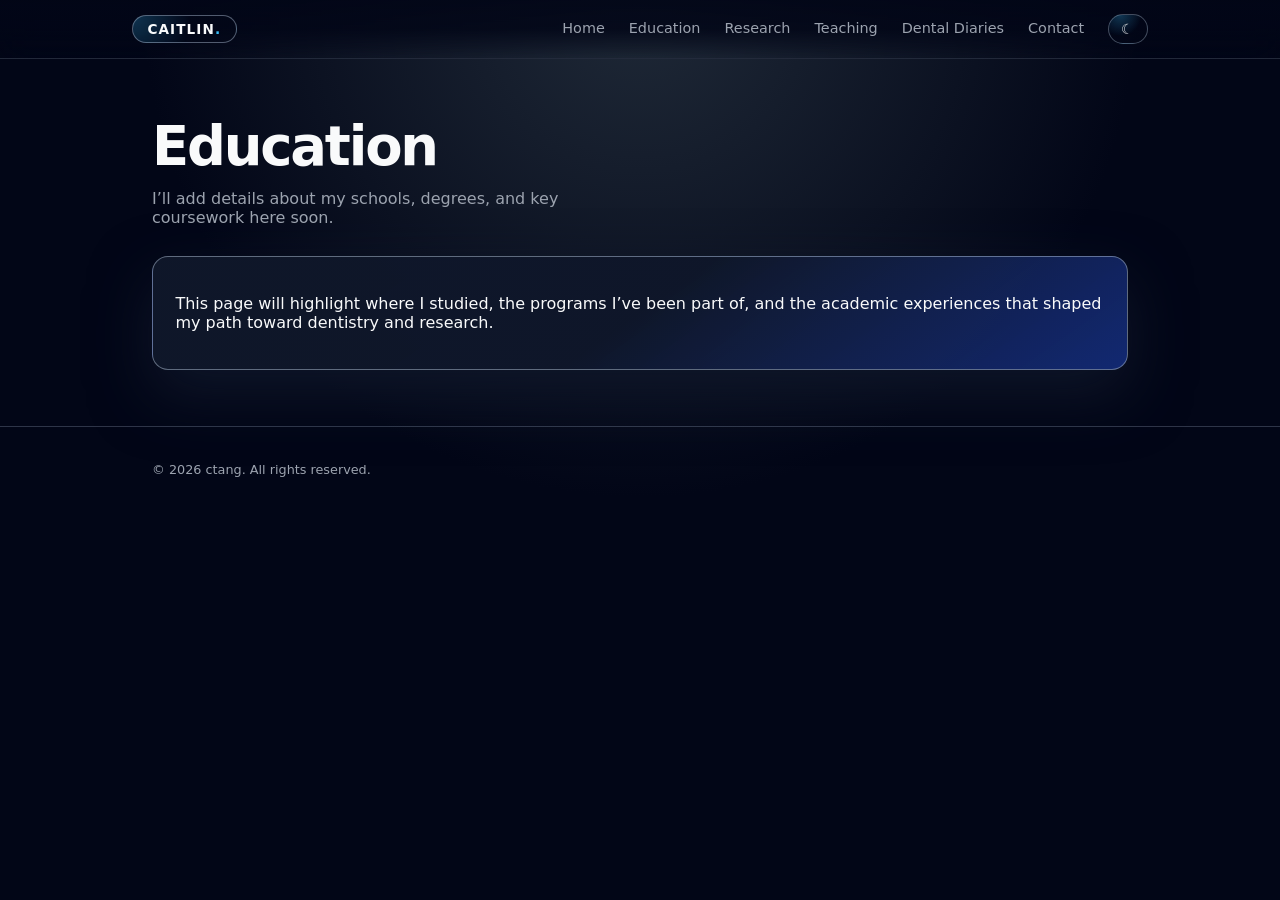
==== education.html @ e70fa91f "Add multi-page layout for education, research, teaching, and dental diaries" ====
<!DOCTYPE html>
<html lang="en">
  <head>
    <meta charset="UTF-8" />
    <meta name="viewport" content="width=device-width, initial-scale=1.0" />
    <title>Education · Caitlin Tang</title>
    <meta name="description" content="Education history of Caitlin Tang." />
    <link rel="stylesheet" href="styles.css" />
  </head>
  <body>
    <header class="site-header">
      <div class="container header-inner">
        <a href="index.html#top" class="logo">caitlin<span>.</span></a>
        <nav class="nav">
          <a href="index.html#about">Home</a>
          <a href="education.html">Education</a>
          <a href="research.html">Research</a>
          <a href="teaching.html">Teaching</a>
          <a href="dental-diaries.html">Dental Diaries</a>
          <a href="index.html#contact">Contact</a>
          <button class="theme-toggle" aria-label="Toggle dark mode">
            <span class="theme-icon">☾</span>
          </button>
        </nav>
      </div>
    </header>

    <main class="section">
      <div class="container">
        <h1>Education</h1>
        <p class="section-intro">
          I’ll add details about my schools, degrees, and key coursework here soon.
        </p>
        <div class="card">
          <p>
            This page will highlight where I studied, the programs I’ve been part of, and the academic
            experiences that shaped my path toward dentistry and research.
          </p>
        </div>
      </div>
    </main>

    <footer class="site-footer">
      <div class="container footer-inner">
        <p>© <span id="year"></span> ctang. All rights reserved.</p>
      </div>
    </footer>

    <script src="script.js"></script>
  </body>
</html>
---- styles.css ----
:root {
  --bg: #050816;
  --bg-elevated: #0b1020;
  --bg-alt: #070b16;
  --text: #f9fafb;
  --muted: #9ca3af;
  --accent: #38bdf8;
  --accent-soft: rgba(56, 189, 248, 0.1);
  --border-subtle: rgba(148, 163, 184, 0.4);
  --radius-lg: 16px;
  --radius-full: 999px;
  --shadow-soft: 0 24px 60px rgba(15, 23, 42, 0.9);
  --shadow-subtle: 0 12px 30px rgba(15, 23, 42, 0.7);
  --transition-fast: 180ms ease-out;
  --transition-med: 220ms ease-out;
}

*,
*::before,
*::after {
  box-sizing: border-box;
}

html,
body {
  margin: 0;
  padding: 0;
  scroll-behavior: smooth;
}

body {
  min-height: 100vh;
  font-family: system-ui, -apple-system, BlinkMacSystemFont, "SF Pro Text", sans-serif;
  color: var(--text);
  background: radial-gradient(circle at top, #1f2937 0, #020617 45%, #020617 100%);
}

img {
  max-width: 100%;
  display: block;
}

a {
  color: inherit;
  text-decoration: none;
}

.container {
  width: 100%;
  max-width: 1024px;
  margin: 0 auto;
  padding: 0 1.5rem;
}

.site-header {
  position: sticky;
  top: 0;
  z-index: 20;
  backdrop-filter: blur(18px);
  background: linear-gradient(
    to bottom,
    rgba(2, 6, 23, 0.92),
    rgba(2, 6, 23, 0.85),
    transparent
  );
  border-bottom: 1px solid rgba(148, 163, 184, 0.22);
}

.header-inner {
  display: flex;
  align-items: center;
  justify-content: space-between;
  padding: 0.9rem 0.25rem;
}

.logo {
  font-weight: 700;
  letter-spacing: 0.08em;
  text-transform: uppercase;
  font-size: 0.85rem;
  padding: 0.3rem 0.9rem;
  border-radius: 999px;
  border: 1px solid rgba(148, 163, 184, 0.55);
  background: radial-gradient(circle at 0 0, rgba(56, 189, 248, 0.26), transparent 55%);
}

.logo span {
  color: var(--accent);
}

.nav {
  display: flex;
  align-items: center;
  gap: 1.5rem;
  font-size: 0.9rem;
}

.nav a {
  color: var(--muted);
  position: relative;
  padding-bottom: 0.1rem;
  transition: color var(--transition-fast);
}

.nav a::after {
  content: "";
  position: absolute;
  left: 0;
  bottom: 0;
  width: 0;
  height: 1px;
  background: linear-gradient(to right, #22d3ee, #38bdf8, #818cf8);
  transition: width var(--transition-med);
}

.nav a:hover {
  color: var(--text);
}

.nav a:hover::after {
  width: 100%;
}

.theme-toggle {
  border-radius: 999px;
  border: 1px solid rgba(148, 163, 184, 0.5);
  background: radial-gradient(circle at 30% 0%, rgba(56, 189, 248, 0.3), transparent 55%);
  color: var(--text);
  padding: 0.35rem 0.75rem;
  display: inline-flex;
  align-items: center;
  gap: 0.4rem;
  cursor: pointer;
  font-size: 0.75rem;
  text-transform: uppercase;
  letter-spacing: 0.08em;
  opacity: 0.9;
  transition: transform var(--transition-fast), box-shadow var(--transition-fast),
    background var(--transition-fast), opacity var(--transition-fast);
}

.theme-toggle:hover {
  transform: translateY(-1px);
  box-shadow: 0 10px 25px rgba(15, 23, 42, 0.8);
  opacity: 1;
}

.theme-icon {
  font-size: 0.9rem;
}

.hero {
  padding: 5.5rem 0 3.5rem;
}

.hero-inner {
  display: grid;
  grid-template-columns: minmax(0, 1.3fr);
  gap: 3rem;
}

.eyebrow {
  text-transform: uppercase;
  letter-spacing: 0.2em;
  font-size: 0.75rem;
  color: var(--accent);
  margin: 0 0 0.9rem;
}

h1 {
  font-size: clamp(2.6rem, 5vw, 3.4rem);
  letter-spacing: -0.04em;
  margin: 0 0 0.7rem;
}

.subtitle {
  font-size: 1rem;
  line-height: 1.6;
  color: var(--muted);
  max-width: 32rem;
  margin: 0 0 1.6rem;
}

.hero-actions {
  display: flex;
  flex-wrap: wrap;
  gap: 0.8rem;
}

.btn {
  display: inline-flex;
  align-items: center;
  justify-content: center;
  padding: 0.7rem 1.4rem;
  border-radius: var(--radius-full);
  font-size: 0.9rem;
  border: 1px solid transparent;
  cursor: pointer;
  transition: transform var(--transition-fast), box-shadow var(--transition-fast),
    background var(--transition-fast), border-color var(--transition-fast), color var(--transition-fast);
}

.btn.primary {
  background: linear-gradient(135deg, #22d3ee, #38bdf8, #818cf8);
  color: #0b1120;
  box-shadow: 0 18px 45px rgba(30, 64, 175, 0.8);
}

.btn.primary:hover {
  transform: translateY(-1px);
  box-shadow: 0 22px 55px rgba(15, 23, 42, 0.95);
}

.btn.ghost {
  border-color: rgba(148, 163, 184, 0.5);
  color: var(--text);
  background: radial-gradient(circle at 0 0, rgba(56, 189, 248, 0.18), rgba(15, 23, 42, 0.9));
}

.btn.ghost:hover {
  border-color: rgba(148, 163, 184, 0.9);
  background: radial-gradient(circle at 0 0, rgba(56, 189, 248, 0.2), rgba(15, 23, 42, 1));
}

.section {
  padding: 3.5rem 0;
}

.section-alt {
  background: radial-gradient(circle at 0 0, rgba(56, 189, 248, 0.14), rgba(2, 6, 23, 0.95));
  border-top: 1px solid rgba(148, 163, 184, 0.25);
  border-bottom: 1px solid rgba(148, 163, 184, 0.25);
}

h2 {
  font-size: 1.6rem;
  letter-spacing: -0.02em;
  margin: 0 0 0.6rem;
}

.section-intro {
  margin: 0 0 1.8rem;
  color: var(--muted);
  max-width: 30rem;
}

.two-column {
  display: grid;
  grid-template-columns: minmax(0, 1.4fr) minmax(0, 1fr);
  gap: 2.2rem;
  align-items: flex-start;
}

.card {
  background: linear-gradient(
    145deg,
    rgba(15, 23, 42, 0.98),
    rgba(15, 23, 42, 0.96),
    rgba(30, 64, 175, 0.6)
  );
  border-radius: var(--radius-lg);
  padding: 1.3rem 1.4rem;
  border: 1px solid rgba(148, 163, 184, 0.6);
  box-shadow: var(--shadow-soft);
}

.card h3 {
  margin-top: 0;
  margin-bottom: 0.7rem;
  font-size: 1.05rem;
}

.facts-list {
  list-style: none;
  padding: 0;
  margin: 0;
  display: grid;
  gap: 0.6rem;
  font-size: 0.9rem;
}

.facts-list li {
  display: flex;
  justify-content: space-between;
  gap: 1rem;
  padding-bottom: 0.4rem;
  border-bottom: 1px dashed rgba(148, 163, 184, 0.4);
}

.facts-list span {
  color: var(--muted);
}

.facts-list strong {
  font-weight: 500;
}

.grid {
  display: grid;
  grid-template-columns: repeat(3, minmax(0, 1fr));
  gap: 1.5rem;
}

.project-card {
  position: relative;
  overflow: hidden;
  background: radial-gradient(circle at 0 0, rgba(56, 189, 248, 0.2), rgba(15, 23, 42, 0.98));
  box-shadow: var(--shadow-subtle);
}

.project-card::before {
  content: "";
  position: absolute;
  inset: -40%;
  background: conic-gradient(
    from 180deg at 50% 50%,
    rgba(56, 189, 248, 0.2),
    transparent,
    rgba(129, 140, 248, 0.3),
    transparent,
    rgba(56, 189, 248, 0.2)
  );
  opacity: 0;
  transition: opacity var(--transition-med);
  pointer-events: none;
}

.project-card:hover::before {
  opacity: 1;
}

.project-card h3 {
  margin-top: 0;
  margin-bottom: 0.5rem;
}

.project-card p {
  margin: 0 0 1rem;
  color: var(--muted);
  font-size: 0.9rem;
}

.tags {
  display: flex;
  flex-wrap: wrap;
  gap: 0.4rem;
}

.tags span {
  font-size: 0.75rem;
  padding: 0.25rem 0.6rem;
  border-radius: 999px;
  background: rgba(15, 23, 42, 0.2);
  border: 1px solid rgba(148, 163, 184, 0.6);
  color: var(--muted);
}

.links-list {
  list-style: none;
  padding: 0;
  margin: 0;
  display: grid;
  gap: 0.4rem;
  font-size: 0.9rem;
}

.links-list a {
  color: var(--accent);
}

.links-list a:hover {
  text-decoration: underline;
}

.site-footer {
  border-top: 1px solid rgba(148, 163, 184, 0.3);
  padding: 1.4rem 0 1.7rem;
}

.footer-inner {
  font-size: 0.8rem;
  color: var(--muted);
  display: flex;
  justify-content: space-between;
  gap: 1rem;
  flex-wrap: wrap;
}

@media (max-width: 800px) {
  .nav {
    gap: 0.9rem;
  }

  .hero {
    padding-top: 4.5rem;
  }

  .hero-inner {
    grid-template-columns: minmax(0, 1fr);
  }

  .two-column {
    grid-template-columns: minmax(0, 1fr);
  }

  .grid {
    grid-template-columns: repeat(2, minmax(0, 1fr));
  }
}

@media (max-width: 600px) {
  .header-inner {
    padding-inline: 0.2rem;
  }

  .nav a {
    display: none;
  }

  .hero {
    padding-top: 4.2rem;
  }

  .grid {
    grid-template-columns: minmax(0, 1fr);
  }

  .card {
    padding: 1.05rem 1.1rem;
  }
}
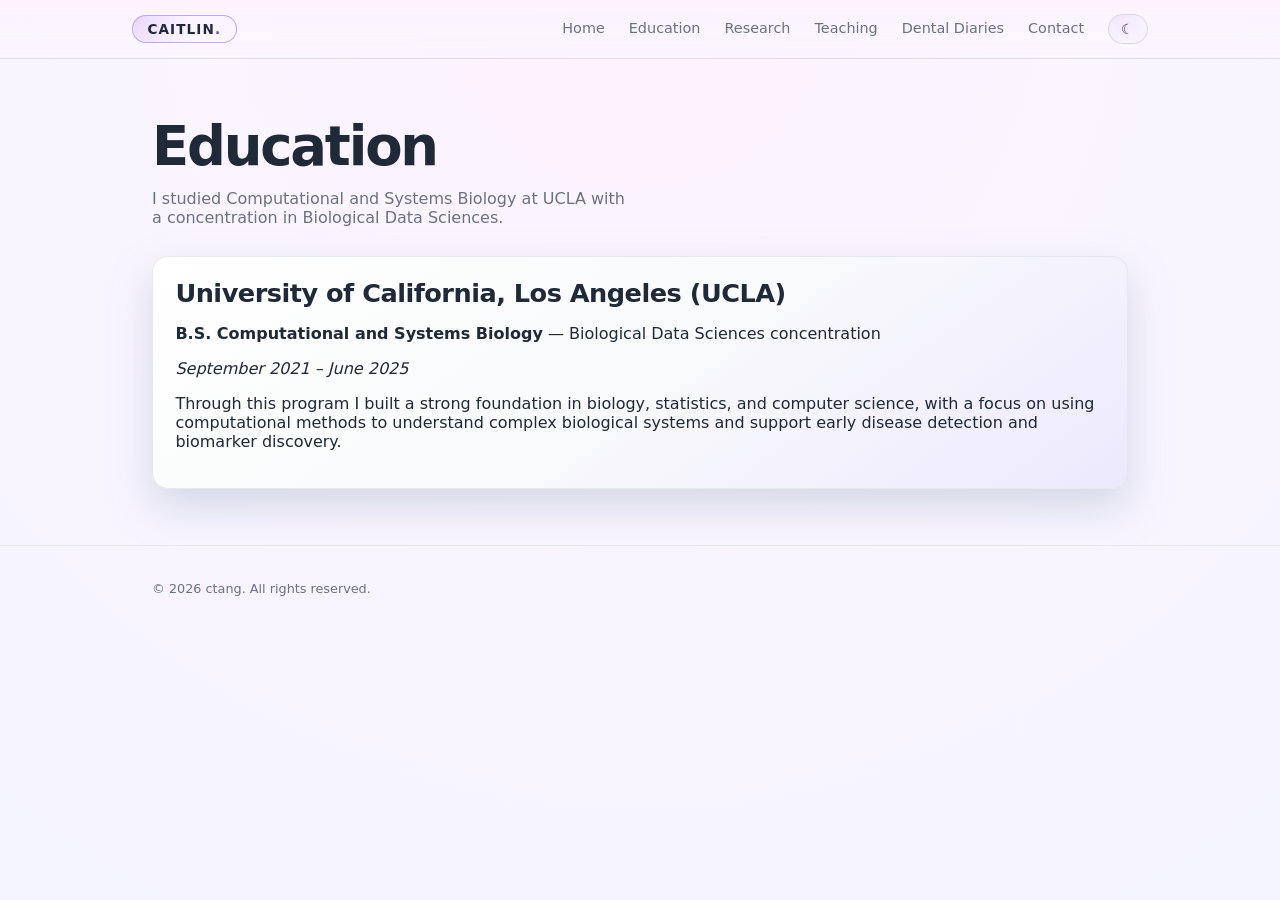
==== commit 3bf94ef5: "changed commentary on research pages" ====
--- a/education.html
+++ b/education.html
@@ -29,12 +29,17 @@
       <div class="container">
         <h1>Education</h1>
         <p class="section-intro">
-          I’ll add details about my schools, degrees, and key coursework here soon.
+          I studied Computational and Systems Biology at UCLA with a concentration in Biological Data Sciences.
         </p>
+
         <div class="card">
+          <h2>University of California, Los Angeles (UCLA)</h2>
+          <p><strong>B.S. Computational and Systems Biology</strong> — Biological Data Sciences concentration</p>
+          <p><em>September 2021 – June 2025</em></p>
           <p>
-            This page will highlight where I studied, the programs I’ve been part of, and the academic
-            experiences that shaped my path toward dentistry and research.
+            Through this program I built a strong foundation in biology, statistics, and computer science, with a
+            focus on using computational methods to understand complex biological systems and support early disease
+            detection and biomarker discovery.
           </p>
         </div>
       </div>
--- a/styles.css
+++ b/styles.css
@@ -1,12 +1,12 @@
 :root {
-  --bg: #050816;
-  --bg-elevated: #0b1020;
-  --bg-alt: #070b16;
-  --text: #f9fafb;
-  --muted: #9ca3af;
-  --accent: #38bdf8;
-  --accent-soft: rgba(56, 189, 248, 0.1);
-  --border-subtle: rgba(148, 163, 184, 0.4);
+  --bg: #faf5ff;
+  --bg-elevated: #f5f3ff;
+  --bg-alt: #ede9fe;
+  --text: #1f2937;
+  --muted: #6b7280;
+  --accent: #7c3aed;
+  --accent-soft: rgba(167, 139, 250, 0.16);
+  --border-subtle: rgba(167, 139, 250, 0.55);
   --radius-lg: 16px;
   --radius-full: 999px;
   --shadow-soft: 0 24px 60px rgba(15, 23, 42, 0.9);
@@ -32,7 +32,7 @@
   min-height: 100vh;
   font-family: system-ui, -apple-system, BlinkMacSystemFont, "SF Pro Text", sans-serif;
   color: var(--text);
-  background: radial-gradient(circle at top, #1f2937 0, #020617 45%, #020617 100%);
+  background: radial-gradient(circle at top, #fdf2ff 0, #faf5ff 40%, #f4f4ff 100%);
 }
 
 img {
@@ -59,11 +59,11 @@
   backdrop-filter: blur(18px);
   background: linear-gradient(
     to bottom,
-    rgba(2, 6, 23, 0.92),
-    rgba(2, 6, 23, 0.85),
-    transparent
+    rgba(253, 242, 255, 0.95),
+    rgba(250, 245, 255, 0.9),
+    rgba(250, 245, 255, 0.7)
   );
-  border-bottom: 1px solid rgba(148, 163, 184, 0.22);
+  border-bottom: 1px solid rgba(209, 213, 219, 0.7);
 }
 
 .header-inner {
@@ -80,8 +80,8 @@
   font-size: 0.85rem;
   padding: 0.3rem 0.9rem;
   border-radius: 999px;
-  border: 1px solid rgba(148, 163, 184, 0.55);
-  background: radial-gradient(circle at 0 0, rgba(56, 189, 248, 0.26), transparent 55%);
+  border: 1px solid rgba(167, 139, 250, 0.7);
+  background: radial-gradient(circle at 0 0, rgba(216, 180, 254, 0.46), transparent 55%);
 }
 
 .logo span {
@@ -109,7 +109,7 @@
   bottom: 0;
   width: 0;
   height: 1px;
-  background: linear-gradient(to right, #22d3ee, #38bdf8, #818cf8);
+  background: linear-gradient(to right, #f5d0fe, #e9d5ff, #a5b4fc);
   transition: width var(--transition-med);
 }
 
@@ -123,8 +123,8 @@
 
 .theme-toggle {
   border-radius: 999px;
-  border: 1px solid rgba(148, 163, 184, 0.5);
-  background: radial-gradient(circle at 30% 0%, rgba(56, 189, 248, 0.3), transparent 55%);
+  border: 1px solid rgba(209, 213, 219, 0.9);
+  background: radial-gradient(circle at 30% 0%, rgba(216, 180, 254, 0.25), rgba(250, 245, 255, 0.9));
   color: var(--text);
   padding: 0.35rem 0.75rem;
   display: inline-flex;
@@ -155,8 +155,42 @@
 
 .hero-inner {
   display: grid;
-  grid-template-columns: minmax(0, 1.3fr);
+  grid-template-columns: minmax(0, 1.3fr) minmax(0, 1fr);
   gap: 3rem;
+}
+
+.hero-text {
+  align-self: center;
+}
+
+.hero-photo-wrapper {
+  display: flex;
+  justify-content: center;
+}
+
+.hero-photo-card {
+  position: relative;
+  border-radius: 24px;
+  padding: 0.35rem;
+  background: radial-gradient(circle at 0 0, rgba(216, 180, 254, 0.55), #f9fafb);
+  box-shadow: 0 26px 60px rgba(148, 163, 184, 0.45);
+  max-width: 260px;
+}
+
+.hero-photo-card::before {
+  content: "";
+  position: absolute;
+  inset: -1px;
+  border-radius: 26px;
+  border: 1px solid rgba(216, 180, 254, 0.7);
+  pointer-events: none;
+}
+
+.hero-photo {
+  border-radius: 20px;
+  width: 100%;
+  height: auto;
+  object-fit: cover;
 }
 
 .eyebrow {
@@ -201,25 +235,25 @@
 }
 
 .btn.primary {
-  background: linear-gradient(135deg, #22d3ee, #38bdf8, #818cf8);
-  color: #0b1120;
-  box-shadow: 0 18px 45px rgba(30, 64, 175, 0.8);
+  background: linear-gradient(135deg, #ede9fe, #ddd6fe, #a5b4fc);
+  color: #1f2937;
+  box-shadow: 0 18px 40px rgba(129, 140, 248, 0.55);
 }
 
 .btn.primary:hover {
   transform: translateY(-1px);
-  box-shadow: 0 22px 55px rgba(15, 23, 42, 0.95);
+  box-shadow: 0 22px 50px rgba(129, 140, 248, 0.7);
 }
 
 .btn.ghost {
-  border-color: rgba(148, 163, 184, 0.5);
+  border-color: rgba(209, 213, 219, 0.9);
   color: var(--text);
-  background: radial-gradient(circle at 0 0, rgba(56, 189, 248, 0.18), rgba(15, 23, 42, 0.9));
+  background: radial-gradient(circle at 0 0, rgba(243, 232, 255, 0.8), #ffffff);
 }
 
 .btn.ghost:hover {
-  border-color: rgba(148, 163, 184, 0.9);
-  background: radial-gradient(circle at 0 0, rgba(56, 189, 248, 0.2), rgba(15, 23, 42, 1));
+  border-color: rgba(167, 139, 250, 0.9);
+  background: radial-gradient(circle at 0 0, rgba(237, 233, 254, 0.9), #ffffff);
 }
 
 .section {
@@ -227,9 +261,9 @@
 }
 
 .section-alt {
-  background: radial-gradient(circle at 0 0, rgba(56, 189, 248, 0.14), rgba(2, 6, 23, 0.95));
-  border-top: 1px solid rgba(148, 163, 184, 0.25);
-  border-bottom: 1px solid rgba(148, 163, 184, 0.25);
+  background: radial-gradient(circle at 0 0, rgba(237, 233, 254, 0.7), #ffffff);
+  border-top: 1px solid rgba(229, 231, 235, 0.9);
+  border-bottom: 1px solid rgba(229, 231, 235, 0.9);
 }
 
 h2 {
@@ -252,16 +286,11 @@
 }
 
 .card {
-  background: linear-gradient(
-    145deg,
-    rgba(15, 23, 42, 0.98),
-    rgba(15, 23, 42, 0.96),
-    rgba(30, 64, 175, 0.6)
-  );
+  background: linear-gradient(145deg, #ffffff, #f9fafb, #ede9fe);
   border-radius: var(--radius-lg);
   padding: 1.3rem 1.4rem;
-  border: 1px solid rgba(148, 163, 184, 0.6);
-  box-shadow: var(--shadow-soft);
+  border: 1px solid rgba(229, 231, 235, 0.9);
+  box-shadow: 0 18px 40px rgba(148, 163, 184, 0.35);
 }
 
 .card h3 {
@@ -287,6 +316,45 @@
   border-bottom: 1px dashed rgba(148, 163, 184, 0.4);
 }
 
+.facts-contact {
+  align-items: flex-start;
+}
+
+.facts-contact-buttons {
+  display: flex;
+  flex-wrap: wrap;
+  gap: 0.35rem;
+  justify-content: flex-end;
+  max-width: 14rem;
+}
+
+.chip {
+  display: inline-flex;
+  align-items: center;
+  padding: 0.25rem 0.55rem;
+  border-radius: 999px;
+  font-size: 0.75rem;
+  border: 1px solid rgba(209, 213, 219, 0.9);
+  background: #ffffff;
+  color: var(--text);
+  transition: background var(--transition-fast), border-color var(--transition-fast),
+    transform var(--transition-fast), box-shadow var(--transition-fast);
+}
+
+.chip:hover {
+  border-color: rgba(167, 139, 250, 0.9);
+  background: #f5f3ff;
+  transform: translateY(-1px);
+  box-shadow: 0 8px 18px rgba(148, 163, 184, 0.35);
+}
+
+.contact-buttons {
+  display: flex;
+  flex-wrap: wrap;
+  gap: 0.6rem;
+  margin-top: 1rem;
+}
+
 .facts-list span {
   color: var(--muted);
 }
@@ -304,8 +372,8 @@
 .project-card {
   position: relative;
   overflow: hidden;
-  background: radial-gradient(circle at 0 0, rgba(56, 189, 248, 0.2), rgba(15, 23, 42, 0.98));
-  box-shadow: var(--shadow-subtle);
+  background: radial-gradient(circle at 0 0, rgba(237, 233, 254, 0.7), #ffffff);
+  box-shadow: 0 14px 32px rgba(148, 163, 184, 0.4);
 }
 
 .project-card::before {
@@ -314,11 +382,11 @@
   inset: -40%;
   background: conic-gradient(
     from 180deg at 50% 50%,
-    rgba(56, 189, 248, 0.2),
+    rgba(219, 234, 254, 0.25),
     transparent,
-    rgba(129, 140, 248, 0.3),
+    rgba(196, 181, 253, 0.4),
     transparent,
-    rgba(56, 189, 248, 0.2)
+    rgba(219, 234, 254, 0.25)
   );
   opacity: 0;
   transition: opacity var(--transition-med);
@@ -350,8 +418,8 @@
   font-size: 0.75rem;
   padding: 0.25rem 0.6rem;
   border-radius: 999px;
-  background: rgba(15, 23, 42, 0.2);
-  border: 1px solid rgba(148, 163, 184, 0.6);
+  background: rgba(237, 233, 254, 0.9);
+  border: 1px solid rgba(209, 213, 219, 0.9);
   color: var(--muted);
 }
 
@@ -373,7 +441,7 @@
 }
 
 .site-footer {
-  border-top: 1px solid rgba(148, 163, 184, 0.3);
+  border-top: 1px solid rgba(229, 231, 235, 0.9);
   padding: 1.4rem 0 1.7rem;
 }
 
